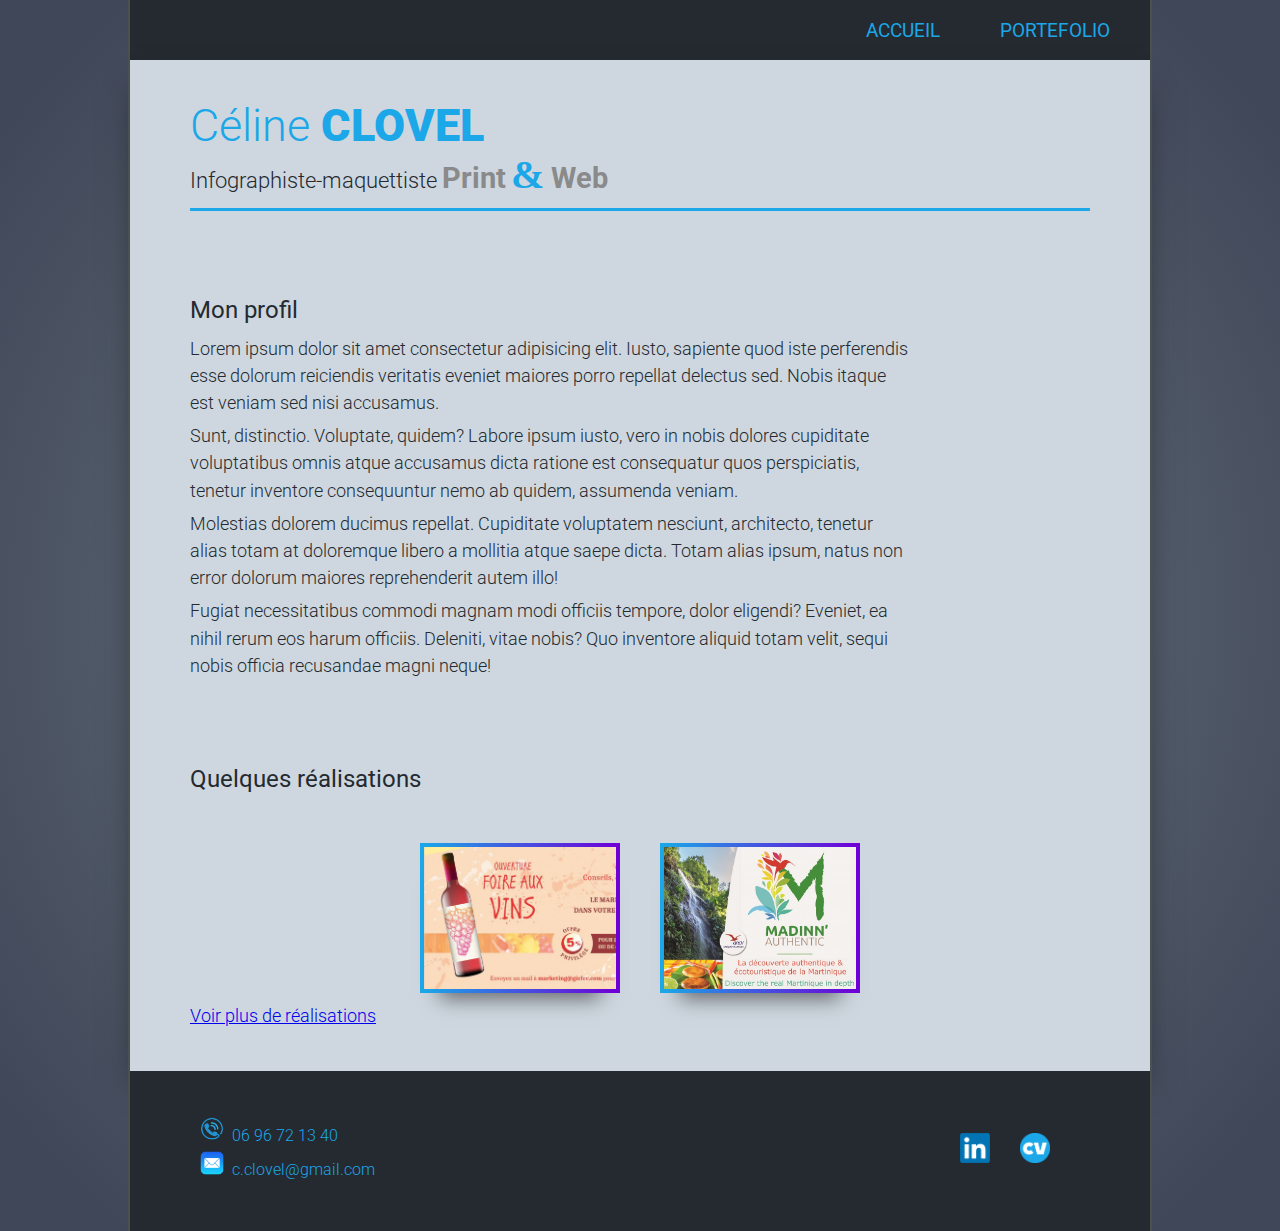
==== index.html @ b32d47d3 "Ajout d'un menu fixed pour la navigation dans la page portefolio - intégration des travaux graphique" ====
<!DOCTYPE html>
<html lang="fr">
<head>
    <meta charset="UTF-8">
    <meta name="viewport" content="width=device-width, initial-scale=1.0">
    <link href="/css/style.css" rel="stylesheet">
    <link href="/css/lightbox.min.css" rel="stylesheet">
    <script src="/js/lightbox-plus-jquery.min.js"></script>
    <title>Accueil</title>
</head>
<body>
    <header>
        <div class="banner">
            <nav>
                <div class="menu">
                    <ul>
                        <li><a href="index.html">ACCUEIL</a></li>
                        <li><a href="portefolio.html">PORTEFOLIO</a></li>
                    </ul> 
                </div>
            </nav>
        </div>
    </header>
    <main class="container">
        <div class="profile">
            <h1>Céline <span>CLOVEL</span></h1>
            <div class="portefolio">Infographiste-maquettiste <span class="gray">Print</span> <span class="esperluette">&</span><span class="gray"> Web</span>
            </div>
        </div>
        <h2>Mon profil</h2>
            <div>
                <p>Lorem ipsum dolor sit amet consectetur adipisicing elit. Iusto, sapiente quod iste perferendis esse dolorum reiciendis veritatis eveniet maiores porro repellat delectus sed. Nobis itaque est veniam sed nisi accusamus.</p>
                <p>Sunt, distinctio. Voluptate, quidem? Labore ipsum iusto, vero in nobis dolores cupiditate voluptatibus omnis atque accusamus dicta ratione est consequatur quos perspiciatis, tenetur inventore consequuntur nemo ab quidem, assumenda veniam.</p>
                <p>Molestias dolorem ducimus repellat. Cupiditate voluptatem nesciunt, architecto, tenetur alias totam at doloremque libero a mollitia atque saepe dicta. Totam alias ipsum, natus non error dolorum maiores reprehenderit autem illo!</p>
                <p>Fugiat necessitatibus commodi magnam modi officiis tempore, dolor eligendi? Eveniet, ea nihil rerum eos harum officiis. Deleniti, vitae nobis? Quo inventore aliquid totam velit, sequi nobis officia recusandae magni neque!</p>
            </div>
        

        <h2>Quelques réalisations</h2>
        <div class="gallery">
        <!-- QUELQUES REALISATIONS -->
            <a href="/img/Leclerc.JPG" data-lightbox="myGallery1" data-title="Guide Martinique Bonjour - Réalisation des publicités"><img class="border-gradient border-gradient-purple" src="/img/Leclerc.JPG"></a>
        
            <a href="/img/MADINN-AUTHENTIC-MTQ.jpg" data-lightbox="myGallery1" data-title="Guide Martinique Bonjour - Publicités"><img class="border-gradient border-gradient-purple" src="/img/MADINN-AUTHENTIC-MTQ.jpg"></a>
        </div>
        
        <div>
            <p><a href="portefolio.html">Voir plus de réalisations</a></p>
        </div>
    </main>
    <footer>
        <div class="footer">
            <div class="infos">
                <p><img src="/assets/logo_telephone.png" alt="picto téléphone">&nbsp;&nbsp;06 96 72 13 40</p>
                <p><img src="/assets/logo_mail.png" alt="picto téléphone">&nbsp;&nbsp;c.clovel@gmail.com</p>
            </div>
            <ul class="profile_links">
                <li><a href="https://www.linkedin.com/in/celine-clovel/"><img src="assets/logo_LinkedIn.png" alt="logo Linkedin : lien vers mon profil"></a></li>
                <li><a href="/pdf/CV-CLOVEL-Celine-Infographiste.pdf"><img src="assets/logo_CV.png" alt="lien vers mon Curriculum-Vitae"></a></li>
            </ul>
        </div>
    </footer>
    
    <script src="/js/lightbox.js"></script>
</body>

</html>
---- css/style.css ----
@import url('https://fonts.googleapis.com/css2?family=Roboto:wght@100;300;400;500;700;900&display=swap');

* {
    margin: 0;
    padding: 0;
    box-sizing: border-box;
}

body {
    font-family: 'Roboto', sans-serif;
    width: 100%;
    background: radial-gradient(circle, hsla(203, 9%, 48%, 1) 0%, hsla(223, 16%, 30%, 1) 90%);
    color: #242a30;
}

.banner {
    margin: auto;
    width: 80%;
    padding: 0 40px 0 20px;
    height: 60px;
    color: #1ba7e8;
    display: flex;
    align-items: center;
    justify-content: end;
    background-color: #242a30;
    border-left: 2px solid #4b5051;
    border-right: 2px solid #4b5051;
}

.center {
    display:flex;
    justify-content: center;
}

.menu ul {
    display: flex;
    gap: 60px;
    text-decoration: none;
    list-style-type: none;
}

.menu li {
    font-size: 1.2rem;
}

.menu li a {
    color: #1ba7e8;
    text-decoration: none;
    cursor: pointer;
}

.menu li a:hover {
    padding-bottom: 10px;
    border-bottom: 8px solid #1ba7e8;
    transition: .3s ease;
}

.container { 
    margin: 0 auto;
    width: 80%;
    background-color:#ced7df;
    box-shadow: rgb(35, 40, 45) 0px 20px 30px -10px;
    padding: 40px 60px;
    border-left: 2px solid #4b5051;
    border-right: 2px solid #4b5051;
}

.profile h1 {
    font-size:2.8rem;
    line-height: 3.2rem;
    font-weight: 300;
    color: #1ba7e8;
}

.profile h1 span {
    font-weight:900;
}

.portefolio {
    padding-bottom: 10px;
    margin-bottom: 40px;
    border-bottom: 3px solid #1ba7e8;
    font-size: 1.4rem;
    font-weight: 300;
}

.blue {
    color : #1ba7e8;
}

.bold {
    font-weight: 700;
}

.gray {
    color:#8a8a8a;
    font-weight: 700;
    font-size: 1.8rem;
}

.esperluette {
    font-family: Georgia, 'Times New Roman', Times, serif;
    color:#1ba7e8;
    font-size: 2.5rem;
    font-weight: 900;
}

.categories {
    width: 100%;
    margin-bottom: 50px;
}

.categories ul {
    display: flex;
    flex-wrap: wrap;
    justify-content: center;
    text-decoration: none;
    list-style: none;
    gap: 20px;
}

.categories li {
    width: auto;
    padding: 8px;
    background-color: #ffffff;
    color:#0362ab;
    border: 1px solid #069ee4;
    border-radius: 5px;
}

.categories li a {
    width: auto;
    padding: 8px;
    color:#1ba7e8;
    text-decoration: none;
    cursor: pointer;
    border-radius: 5px;
}

.categories li a:hover {
       color:#1ba7e8;
}

.menu_flottant {
    position: fixed;
    right: 0;
    top: 50%;
    display:flex;
    flex-direction: column;
    justify-content:center;
    width: 10em;
    height:8em;
    margin-top: -2.5em;
    padding: 10px 10px 10px 40px;
    border-radius: 20px 0 20px 0;
    background-color:#1ba7e8;
    z-index: 1;
}

.menu_flottant ul {
    text-decoration: none;
}

.menu_flottant li {
   font-size: 1rem;
   font-weight: 500;
   line-height: 1.8rem;
   color: #ffffff;
}

.menu_flottant li a {
    color: #ffffff;
    text-decoration: none;
 }

.container h2 {
    font-size: 1.5rem;
    line-height: 2.4rem;
    font-weight: 400;
    margin-top: 80px;
}
.container p {
    width: 80%;
    font-size: 1.1rem;
    line-height: 1.7rem;
    font-weight: 300;
    padding-top: 6px;
}


.block {
    border: 1px solid #b2b9c0;
    box-shadow: 0px 10px 15px -3px rgba(0,0,0,0.1);
    border-radius: 10px 0 10px 0;
}

.gallery {
    margin-top: 5%;
    display: flex;
    flex-direction: row;
    align-items: center ;
    justify-content: center;
    flex-wrap: wrap;
    gap: 40px;
}

.gallery img {
    width: 200px;
    height: 150px;
    object-fit: cover;
    object-position: left top;
    box-shadow: rgba(0, 0, 0, 0.55) 0px 25px 20px -20px;
    opacity: 1;
    transition: .5s ease;
}

.gallery img:hover {
    background-color: #242a30;
    opacity: 0.7;
   }

.border-gradient {
    border: 4px solid  #1ba7e8;
    border-image-slice: 1;
    border-width: 4px;
  }

  .border-gradient-purple {
    border-image-source: linear-gradient(to left, #6f00d7,  #1ba7e8);
  }

  .footer {
    margin: 0 auto;
    width: 80%;
    height: 160px;
    color: #1ba7e8;
    display: flex;
    flex-wrap: wrap;
    align-items:center;
    justify-content:space-between;
    padding-right: 100px;
    background-color: #242a30;
    border-left: 2px solid #4b5051;
    border-right: 2px solid #4b5051;
  }

  .infos {
    display: flex;
    flex-direction: column;
    padding-left: 70px;
  }

  .footer p {
    font-size: 1.rem;
    font-weight: 300;
    line-height: 1.8rem;
    vertical-align: middle;
  }

  .footer p img {
    width:24px;
  }

  .footer ul {
    display: flex;
    justify-content: flex-end;
    gap: 30px;
    text-decoration: none;
    list-style-type: none;
}

.footer li {
    font-size: 1.2rem;
}

.footer li img {
    height: 30px;
}
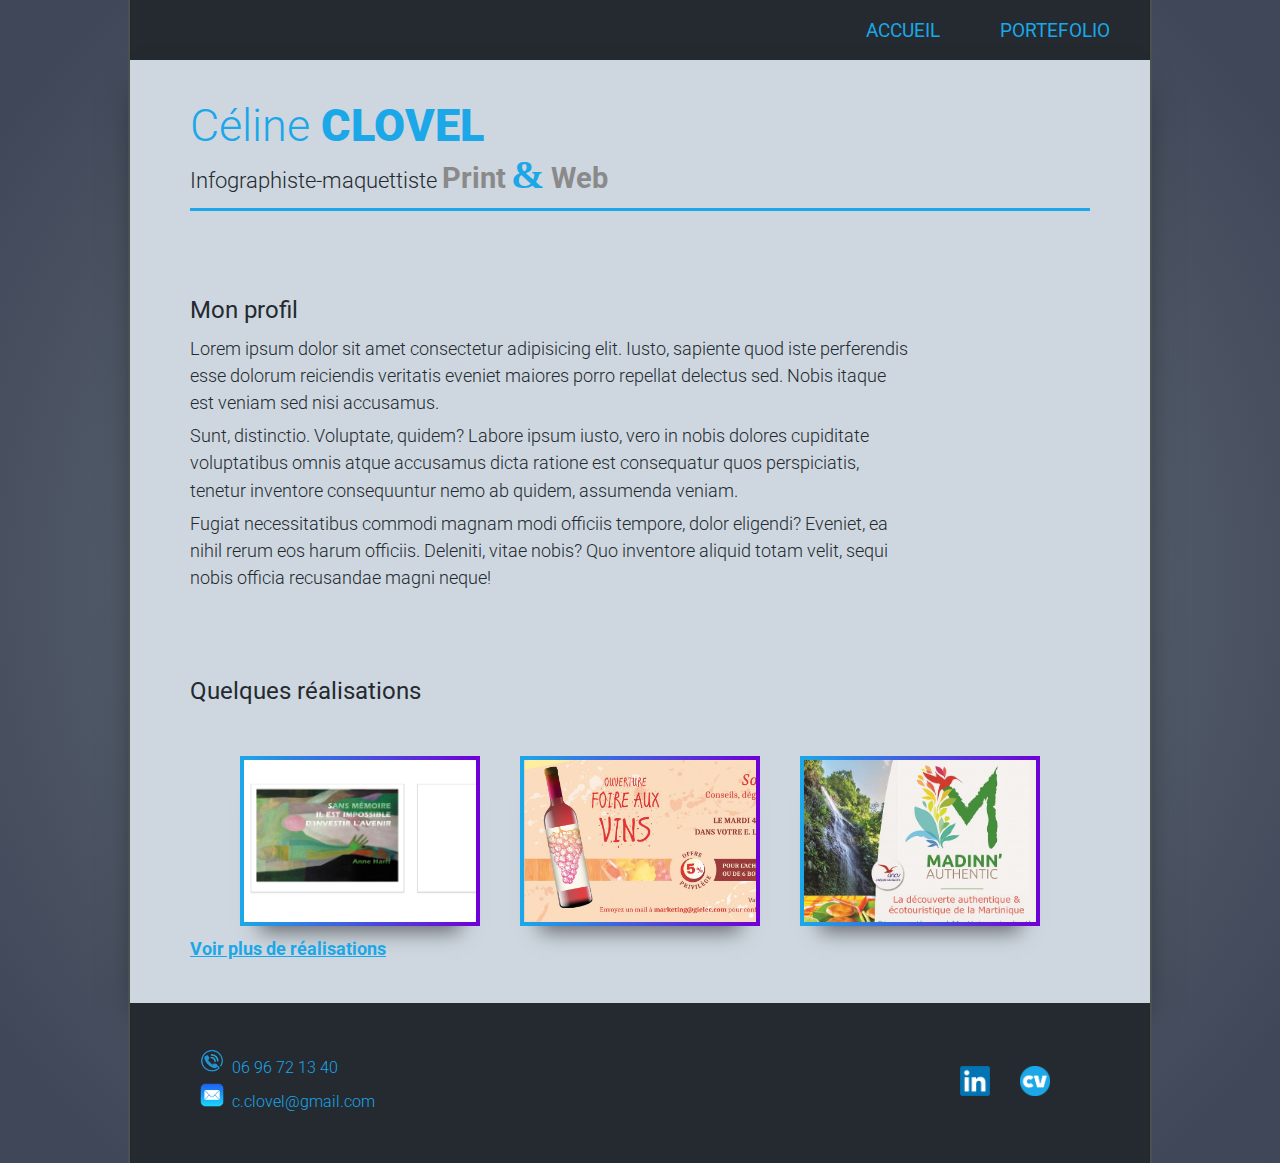
==== commit 69372dc1: "Ajout de la galerie Maquette - Ajout d'images dans la galerie de la page index" ====
--- a/index.html
+++ b/index.html
@@ -31,7 +31,6 @@
             <div>
                 <p>Lorem ipsum dolor sit amet consectetur adipisicing elit. Iusto, sapiente quod iste perferendis esse dolorum reiciendis veritatis eveniet maiores porro repellat delectus sed. Nobis itaque est veniam sed nisi accusamus.</p>
                 <p>Sunt, distinctio. Voluptate, quidem? Labore ipsum iusto, vero in nobis dolores cupiditate voluptatibus omnis atque accusamus dicta ratione est consequatur quos perspiciatis, tenetur inventore consequuntur nemo ab quidem, assumenda veniam.</p>
-                <p>Molestias dolorem ducimus repellat. Cupiditate voluptatem nesciunt, architecto, tenetur alias totam at doloremque libero a mollitia atque saepe dicta. Totam alias ipsum, natus non error dolorum maiores reprehenderit autem illo!</p>
                 <p>Fugiat necessitatibus commodi magnam modi officiis tempore, dolor eligendi? Eveniet, ea nihil rerum eos harum officiis. Deleniti, vitae nobis? Quo inventore aliquid totam velit, sequi nobis officia recusandae magni neque!</p>
             </div>
         
@@ -39,8 +38,8 @@
         <h2>Quelques réalisations</h2>
         <div class="gallery">
         <!-- QUELQUES REALISATIONS -->
+            <a href="/img/Memoire.jpeg" data-lightbox="myGallery2" data-title="Mémoire A. Harff : Maquette et mise en page, 45 pages"><img class="border-gradient border-gradient-purple" src="/img/Memoire.jpeg"></a>
             <a href="/img/Leclerc.JPG" data-lightbox="myGallery1" data-title="Guide Martinique Bonjour - Réalisation des publicités"><img class="border-gradient border-gradient-purple" src="/img/Leclerc.JPG"></a>
-        
             <a href="/img/MADINN-AUTHENTIC-MTQ.jpg" data-lightbox="myGallery1" data-title="Guide Martinique Bonjour - Publicités"><img class="border-gradient border-gradient-purple" src="/img/MADINN-AUTHENTIC-MTQ.jpg"></a>
         </div>
         
--- a/css/style.css
+++ b/css/style.css
@@ -27,11 +27,6 @@
     border-right: 2px solid #4b5051;
 }
 
-.center {
-    display:flex;
-    justify-content: center;
-}
-
 .menu ul {
     display: flex;
     gap: 60px;
@@ -52,7 +47,7 @@
 .menu li a:hover {
     padding-bottom: 10px;
     border-bottom: 8px solid #1ba7e8;
-    transition: .3s ease;
+    transition: 0.3s ease;
 }
 
 .container { 
@@ -107,7 +102,6 @@
 
 .categories {
     width: 100%;
-    margin-bottom: 50px;
 }
 
 .categories ul {
@@ -187,6 +181,17 @@
     padding-top: 6px;
 }
 
+.container p a {
+    color: #1ba7e8;
+    font-weight: 700;
+}
+
+.container p a:hover {
+    color: #037db5;
+    font-weight: 700;
+    transition: 0.4s ease-in;
+}
+
 
 .block {
     border: 1px solid #b2b9c0;
@@ -205,8 +210,8 @@
 }
 
 .gallery img {
-    width: 200px;
-    height: 150px;
+    width: 240px;
+    height: 170px;
     object-fit: cover;
     object-position: left top;
     box-shadow: rgba(0, 0, 0, 0.55) 0px 25px 20px -20px;
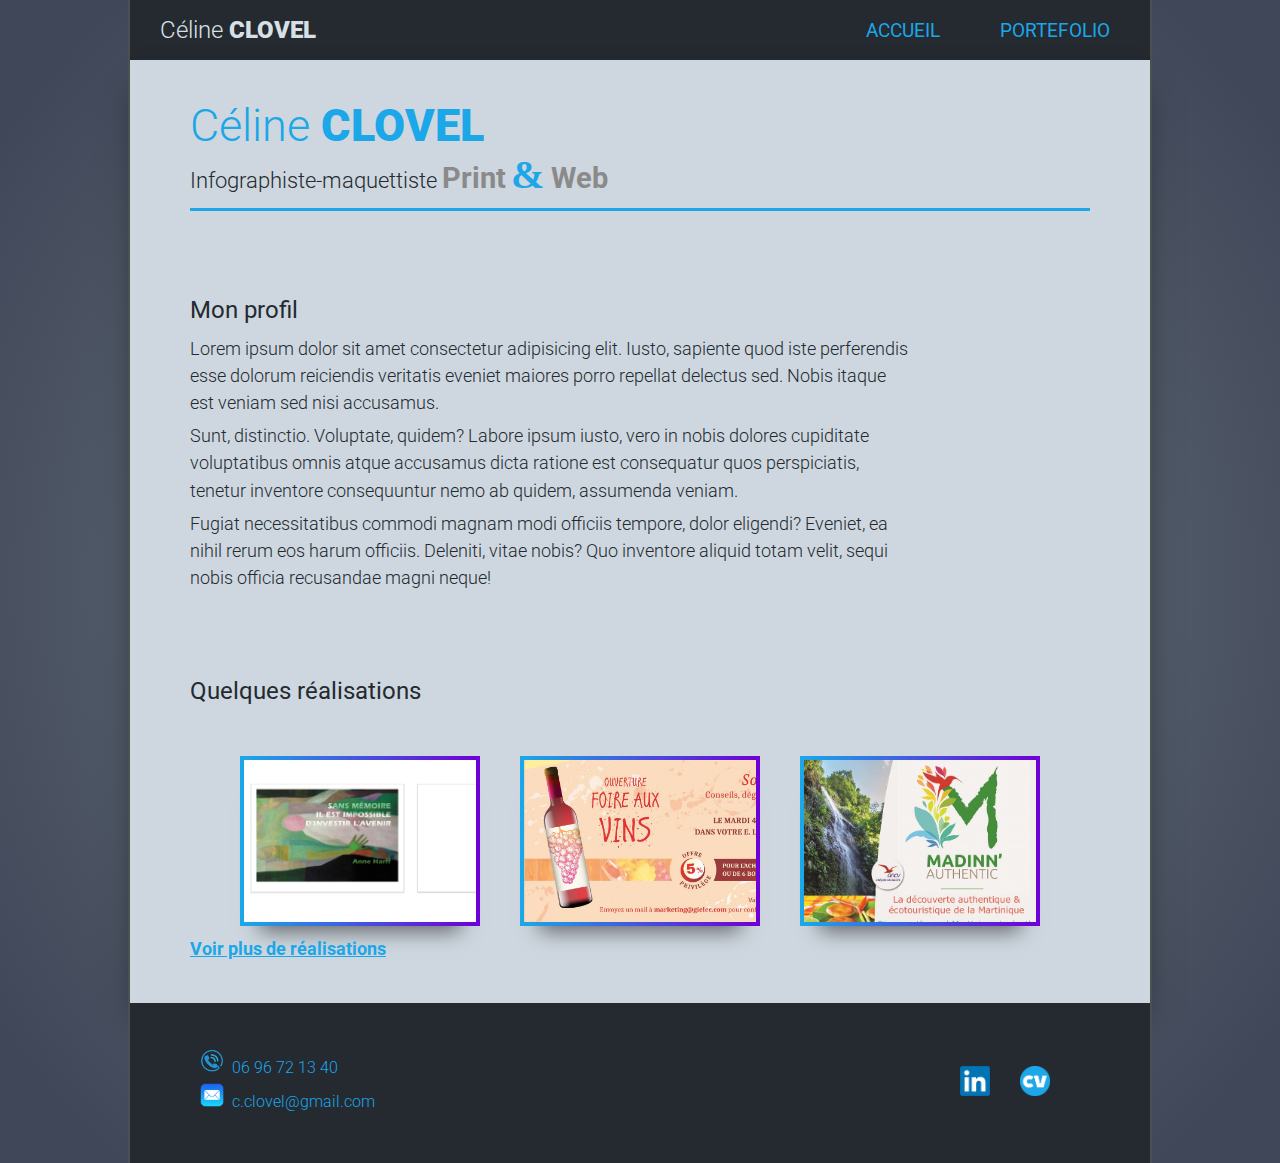
==== commit 8f965dcf: "Ajout de logo dans la bannière - Modification du menu flottant (padding et width)" ====
--- a/index.html
+++ b/index.html
@@ -11,6 +11,7 @@
 <body>
     <header>
         <div class="banner">
+            <div class="logo">Céline <span>CLOVEL</span></div>
             <nav>
                 <div class="menu">
                     <ul>
--- a/css/style.css
+++ b/css/style.css
@@ -20,11 +20,22 @@
     height: 60px;
     color: #1ba7e8;
     display: flex;
-    align-items: center;
-    justify-content: end;
+    align-items:center;
+    justify-content:space-between;
     background-color: #242a30;
     border-left: 2px solid #4b5051;
     border-right: 2px solid #4b5051;
+}
+
+.logo {
+    padding-left: 10px;
+    font-size: 1.5rem;
+    font-weight: 300;
+    color:rgb(217, 224, 229);
+}
+
+.logo span {
+    font-weight:900;
 }
 
 .menu ul {
@@ -142,10 +153,10 @@
     display:flex;
     flex-direction: column;
     justify-content:center;
-    width: 10em;
-    height:8em;
+    width: 8em;
+    height:10.5em;
     margin-top: -2.5em;
-    padding: 10px 10px 10px 40px;
+    padding: 10px 10px 10px 24px;
     border-radius: 20px 0 20px 0;
     background-color:#1ba7e8;
     z-index: 1;
@@ -156,9 +167,9 @@
 }
 
 .menu_flottant li {
-   font-size: 1rem;
+   font-size: 0.9rem;
    font-weight: 500;
-   line-height: 1.8rem;
+   line-height: 1.6rem;
    color: #ffffff;
 }
 
@@ -190,13 +201,6 @@
     color: #037db5;
     font-weight: 700;
     transition: 0.4s ease-in;
-}
-
-
-.block {
-    border: 1px solid #b2b9c0;
-    box-shadow: 0px 10px 15px -3px rgba(0,0,0,0.1);
-    border-radius: 10px 0 10px 0;
 }
 
 .gallery {
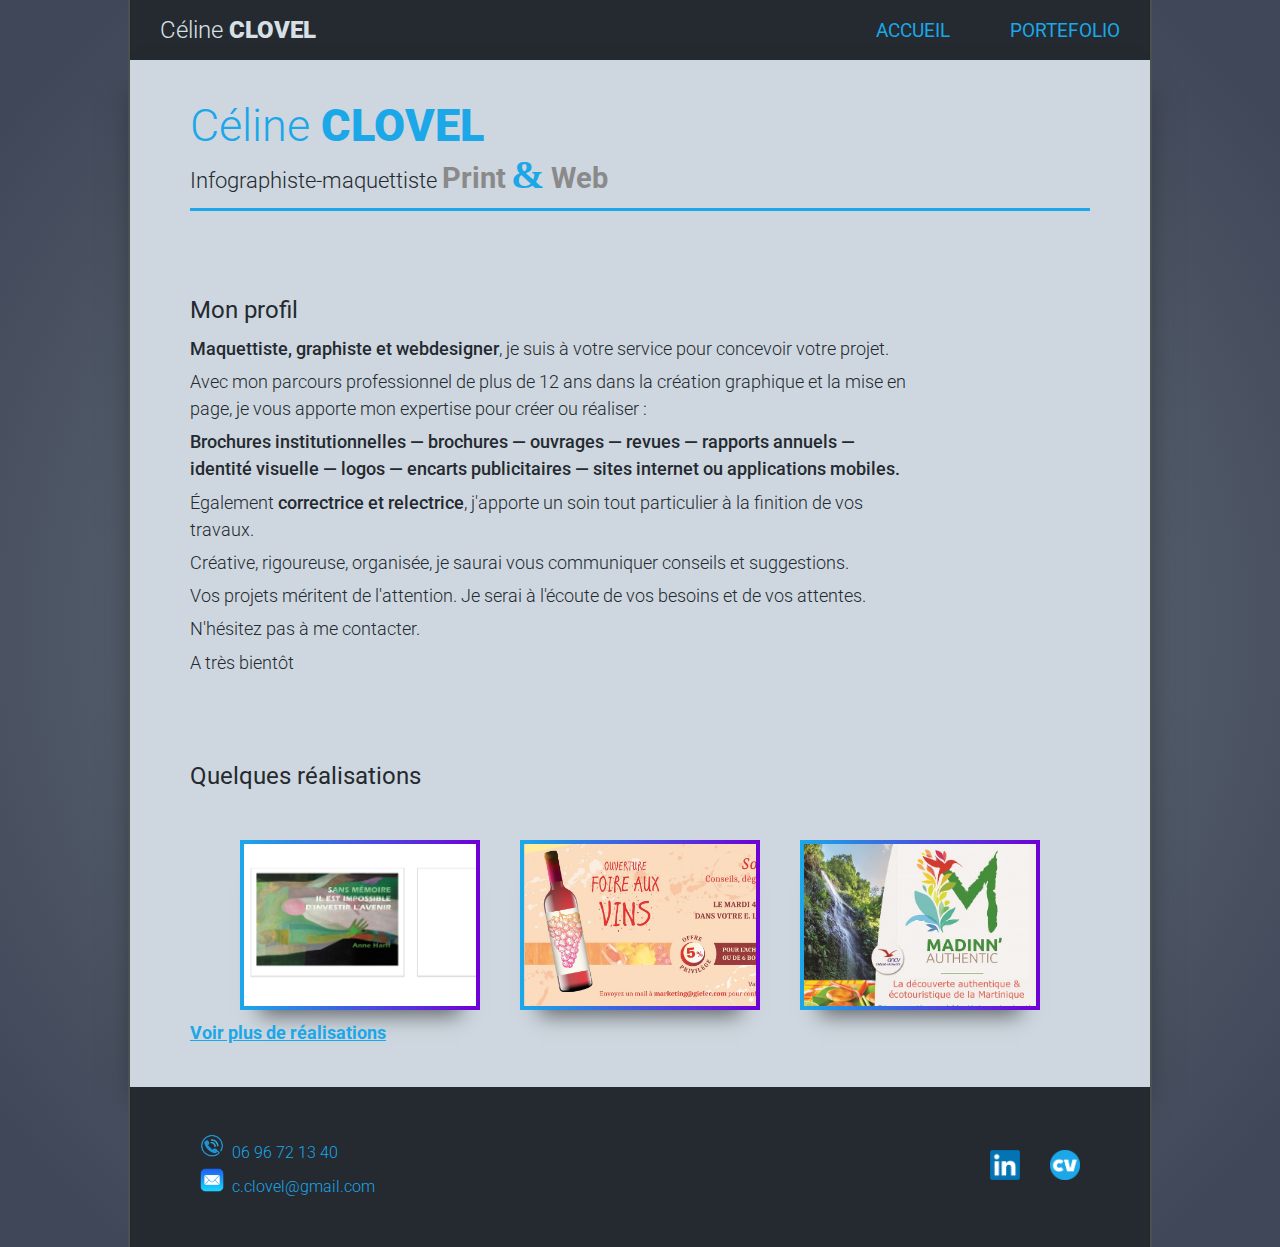
==== commit 8e0460df: "Rectification des data-title de la partie sites internet - intégration du texte de la page d'accueil" ====
--- a/index.html
+++ b/index.html
@@ -30,12 +30,23 @@
         </div>
         <h2>Mon profil</h2>
             <div>
-                <p>Lorem ipsum dolor sit amet consectetur adipisicing elit. Iusto, sapiente quod iste perferendis esse dolorum reiciendis veritatis eveniet maiores porro repellat delectus sed. Nobis itaque est veniam sed nisi accusamus.</p>
-                <p>Sunt, distinctio. Voluptate, quidem? Labore ipsum iusto, vero in nobis dolores cupiditate voluptatibus omnis atque accusamus dicta ratione est consequatur quos perspiciatis, tenetur inventore consequuntur nemo ab quidem, assumenda veniam.</p>
-                <p>Fugiat necessitatibus commodi magnam modi officiis tempore, dolor eligendi? Eveniet, ea nihil rerum eos harum officiis. Deleniti, vitae nobis? Quo inventore aliquid totam velit, sequi nobis officia recusandae magni neque!</p>
+                <p><span>Maquettiste, graphiste et webdesigner</span>, je suis à votre service pour concevoir votre projet.</p>
+
+                <p>Avec mon parcours professionnel de plus de 12 ans dans la création graphique et la mise en page, je vous apporte mon expertise pour créer ou réaliser :</p>
+                    
+                <p><span>Brochures institutionnelles &mdash; brochures &mdash; ouvrages &mdash; revues &mdash; rapports annuels &mdash; identité visuelle &mdash; logos &mdash; encarts publicitaires &mdash; sites internet ou applications mobiles.</span></p>
+                    
+                <p>Également <span>correctrice et relectrice</span>, j'apporte un soin tout particulier à la finition de vos travaux.</p>
+                    
+                <p>Créative, rigoureuse, organisée, je saurai vous communiquer conseils et suggestions.</p>
+                    
+                <p>Vos projets méritent de l'attention. Je serai à l'écoute de vos besoins et de vos attentes.</p>
+                    
+                <p>N'hésitez pas à me contacter.</p>
+                
+                <p>A très bientôt</p>
             </div>
         
-
         <h2>Quelques réalisations</h2>
         <div class="gallery">
         <!-- QUELQUES REALISATIONS -->
--- a/css/style.css
+++ b/css/style.css
@@ -16,7 +16,7 @@
 .banner {
     margin: auto;
     width: 80%;
-    padding: 0 40px 0 20px;
+    padding: 0 30px;
     height: 60px;
     color: #1ba7e8;
     display: flex;
@@ -27,11 +27,19 @@
     border-right: 2px solid #4b5051;
 }
 
+@media only screen and (max-width: 768px) {
+    .banner {
+        width: 100%;
+        height: 90px;
+        flex-direction: column;
+        justify-content: space-around;
+    }
+}
+
 .logo {
-    padding-left: 10px;
     font-size: 1.5rem;
     font-weight: 300;
-    color:rgb(217, 224, 229);
+    color:#d9e0e5;
 }
 
 .logo span {
@@ -44,8 +52,9 @@
     text-decoration: none;
     list-style-type: none;
 }
-
+ 
 .menu li {
+    color: #1ba7e8;
     font-size: 1.2rem;
 }
 
@@ -59,6 +68,12 @@
     padding-bottom: 10px;
     border-bottom: 8px solid #1ba7e8;
     transition: 0.3s ease;
+}
+
+@media only screen and (max-width: 768px) {
+    .menu li a:hover {
+        padding-bottom: 2px;
+    }
 }
 
 .container { 
@@ -71,6 +86,43 @@
     border-right: 2px solid #4b5051;
 }
 
+.container h2 {
+    font-size: 1.5rem;
+    line-height: 2.4rem;
+    font-weight: 400;
+    margin-top: 80px;
+}
+.container p {
+    width: 80%;
+    font-size: 1.1rem;
+    line-height: 1.7rem;
+    font-weight: 300;
+    padding-top: 6px;
+}
+
+.container p span {
+    font-weight: 500;
+}
+
+.container p a {
+    color: #1ba7e8;
+    font-weight: 700;
+}
+
+.container p a:hover {
+    color: #037db5;
+    font-weight: 700;
+    transition: 0.4s ease-in;
+}
+
+
+@media only screen and (max-width: 768px) {
+    .container {
+        width: 100%;
+        padding: 30px 20px;
+    }
+}
+
 .profile h1 {
     font-size:2.8rem;
     line-height: 3.2rem;
@@ -122,6 +174,13 @@
     text-decoration: none;
     list-style: none;
     gap: 20px;
+}
+
+@media only screen and (max-width: 768px) {
+    .categories ul {
+        justify-content: left;
+        gap: 10px;
+    }
 }
 
 .categories li {
@@ -135,7 +194,6 @@
 
 .categories li a {
     width: auto;
-    padding: 8px;
     color:#1ba7e8;
     text-decoration: none;
     cursor: pointer;
@@ -143,7 +201,7 @@
 }
 
 .categories li a:hover {
-       color:#1ba7e8;
+    color:#037db5;
 }
 
 .menu_flottant {
@@ -178,31 +236,6 @@
     text-decoration: none;
  }
 
-.container h2 {
-    font-size: 1.5rem;
-    line-height: 2.4rem;
-    font-weight: 400;
-    margin-top: 80px;
-}
-.container p {
-    width: 80%;
-    font-size: 1.1rem;
-    line-height: 1.7rem;
-    font-weight: 300;
-    padding-top: 6px;
-}
-
-.container p a {
-    color: #1ba7e8;
-    font-weight: 700;
-}
-
-.container p a:hover {
-    color: #037db5;
-    font-weight: 700;
-    transition: 0.4s ease-in;
-}
-
 .gallery {
     margin-top: 5%;
     display: flex;
@@ -247,16 +280,22 @@
     flex-wrap: wrap;
     align-items:center;
     justify-content:space-between;
-    padding-right: 100px;
+    padding: 0 70px ;
     background-color: #242a30;
     border-left: 2px solid #4b5051;
     border-right: 2px solid #4b5051;
   }
 
+  @media only screen and (max-width: 768px) {
+    .footer {
+        width: 100%;
+        padding: 0 20px;
+    }
+}
+
   .infos {
     display: flex;
     flex-direction: column;
-    padding-left: 70px;
   }
 
   .footer p {
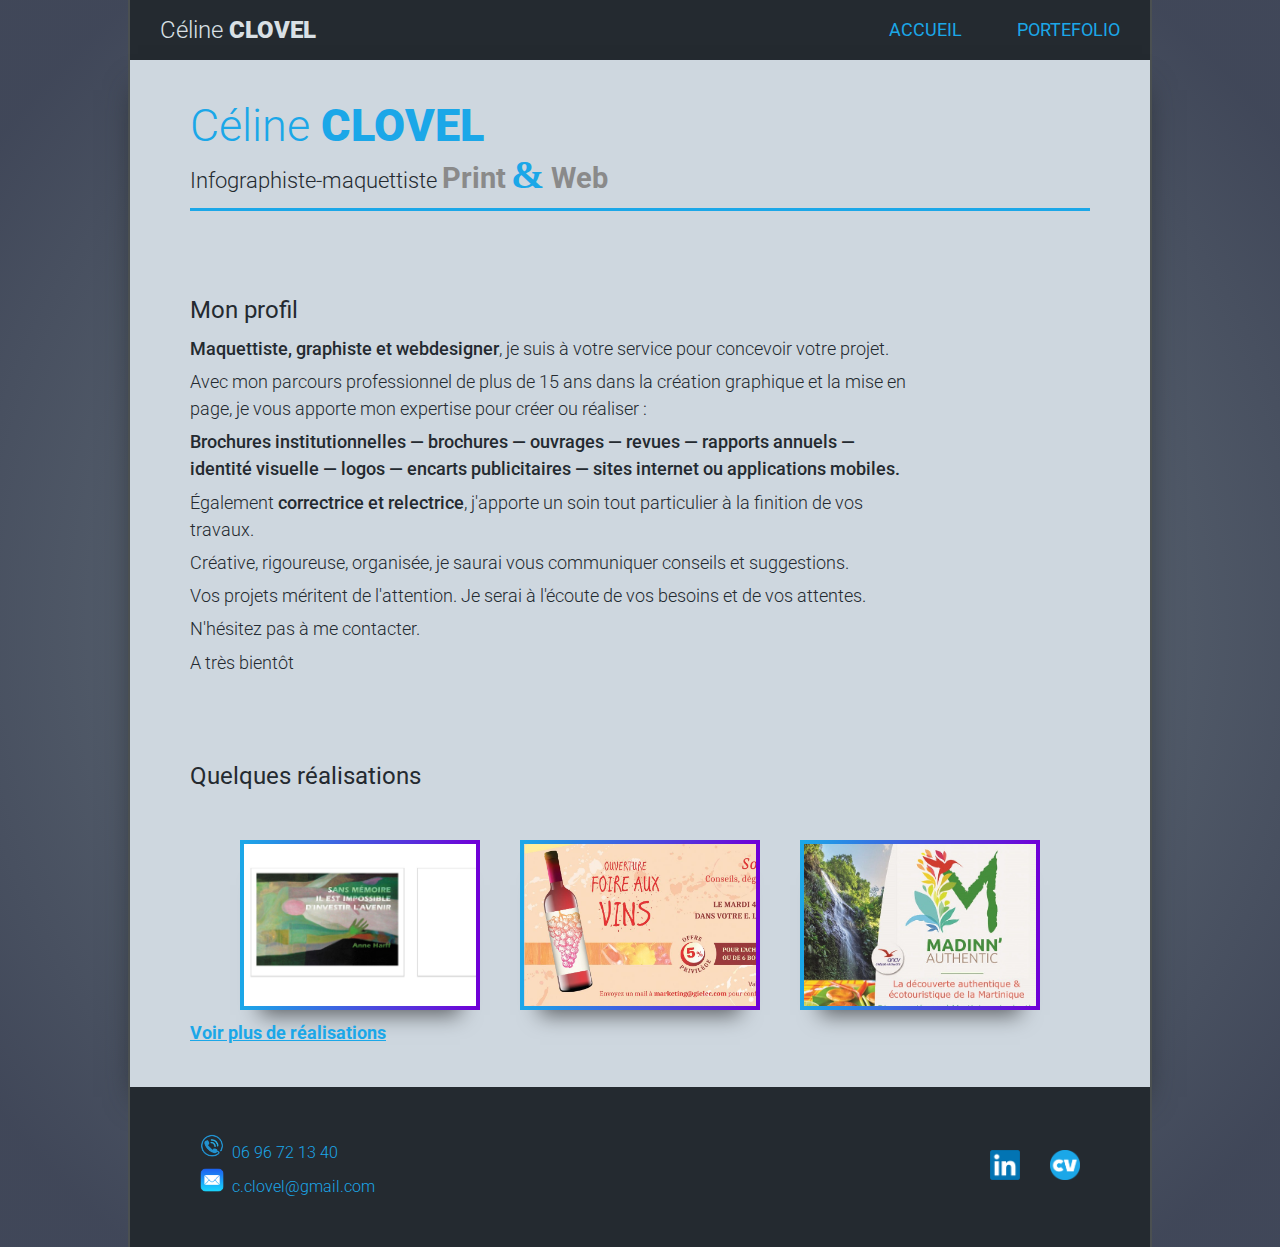
==== commit b0819268: "modification de texte" ====
--- a/index.html
+++ b/index.html
@@ -3,9 +3,9 @@
 <head>
     <meta charset="UTF-8">
     <meta name="viewport" content="width=device-width, initial-scale=1.0">
-    <link href="/css/style.css" rel="stylesheet">
-    <link href="/css/lightbox.min.css" rel="stylesheet">
-    <script src="/js/lightbox-plus-jquery.min.js"></script>
+    <link href="css/style.css" rel="stylesheet">
+    <link href="css/lightbox.min.css" rel="stylesheet">
+    <script src="js/lightbox-plus-jquery.min.js" defer></script>
     <title>Accueil</title>
 </head>
 <body>
@@ -32,7 +32,7 @@
             <div>
                 <p><span>Maquettiste, graphiste et webdesigner</span>, je suis à votre service pour concevoir votre projet.</p>
 
-                <p>Avec mon parcours professionnel de plus de 12 ans dans la création graphique et la mise en page, je vous apporte mon expertise pour créer ou réaliser :</p>
+                <p>Avec mon parcours professionnel de plus de 15 ans dans la création graphique et la mise en page, je vous apporte mon expertise pour créer ou réaliser :</p>
                     
                 <p><span>Brochures institutionnelles &mdash; brochures &mdash; ouvrages &mdash; revues &mdash; rapports annuels &mdash; identité visuelle &mdash; logos &mdash; encarts publicitaires &mdash; sites internet ou applications mobiles.</span></p>
                     
@@ -50,9 +50,9 @@
         <h2>Quelques réalisations</h2>
         <div class="gallery">
         <!-- QUELQUES REALISATIONS -->
-            <a href="/img/Memoire.jpeg" data-lightbox="myGallery2" data-title="Mémoire A. Harff : Maquette et mise en page, 45 pages"><img class="border-gradient border-gradient-purple" src="/img/Memoire.jpeg"></a>
-            <a href="/img/Leclerc.JPG" data-lightbox="myGallery1" data-title="Guide Martinique Bonjour - Réalisation des publicités"><img class="border-gradient border-gradient-purple" src="/img/Leclerc.JPG"></a>
-            <a href="/img/MADINN-AUTHENTIC-MTQ.jpg" data-lightbox="myGallery1" data-title="Guide Martinique Bonjour - Publicités"><img class="border-gradient border-gradient-purple" src="/img/MADINN-AUTHENTIC-MTQ.jpg"></a>
+            <a href="img/Memoire.jpeg" data-lightbox="myGallery1" data-title="Mémoire A. Harff : Maquette et mise en page, 45 pages"><img class="border-gradient border-gradient-purple" src="img/Memoire.jpeg"></a>
+            <a href="img/Leclerc.JPG" data-lightbox="myGallery1" data-title="Guide Martinique Bonjour - Réalisation des publicités"><img class="border-gradient border-gradient-purple" src="img/Leclerc.JPG"></a>
+            <a href="img/MADINN-AUTHENTIC-MTQ.jpg" data-lightbox="myGallery1" data-title="Guide Martinique Bonjour - Publicités"><img class="border-gradient border-gradient-purple" src="img/MADINN-AUTHENTIC-MTQ.jpg"></a>
         </div>
         
         <div>
@@ -62,17 +62,17 @@
     <footer>
         <div class="footer">
             <div class="infos">
-                <p><img src="/assets/logo_telephone.png" alt="picto téléphone">&nbsp;&nbsp;06 96 72 13 40</p>
-                <p><img src="/assets/logo_mail.png" alt="picto téléphone">&nbsp;&nbsp;c.clovel@gmail.com</p>
+                <p><img src="assets/logo_telephone.png" alt="picto téléphone">&nbsp;&nbsp;06 96 72 13 40</p>
+                <p><img src="assets/logo_mail.png" alt="picto téléphone">&nbsp;&nbsp;c.clovel@gmail.com</p>
             </div>
             <ul class="profile_links">
                 <li><a href="https://www.linkedin.com/in/celine-clovel/"><img src="assets/logo_LinkedIn.png" alt="logo Linkedin : lien vers mon profil"></a></li>
-                <li><a href="/pdf/CV-CLOVEL-Celine-Infographiste.pdf"><img src="assets/logo_CV.png" alt="lien vers mon Curriculum-Vitae"></a></li>
+                <li><a href="pdf/CV-CLOVEL-Celine-Infographiste.pdf"><img src="assets/logo_CV.png" alt="lien vers mon Curriculum-Vitae"></a></li>
             </ul>
         </div>
     </footer>
     
-    <script src="/js/lightbox.js"></script>
+    <script src="js/lightbox.js"></script>
 </body>
 
 </html>--- a/css/style.css
+++ b/css/style.css
@@ -13,6 +13,12 @@
     color: #242a30;
 }
 
+@media only screen and (max-width: 768px) {
+    body {
+        cursor: pointer;
+    }
+}
+
 .banner {
     margin: auto;
     width: 80%;
@@ -48,14 +54,14 @@
 
 .menu ul {
     display: flex;
-    gap: 60px;
+    gap: 55px;
     text-decoration: none;
     list-style-type: none;
 }
  
 .menu li {
     color: #1ba7e8;
-    font-size: 1.2rem;
+    font-size: 1.1rem;
 }
 
 .menu li a {
@@ -65,12 +71,18 @@
 }
 
 .menu li a:hover {
-    padding-bottom: 10px;
+    padding-bottom: 11px;
     border-bottom: 8px solid #1ba7e8;
     transition: 0.3s ease;
 }
 
 @media only screen and (max-width: 768px) {
+    .menu ul {
+        gap: 30px;
+    }
+    .menu li {
+        font-size: 1rem;
+    }
     .menu li a:hover {
         padding-bottom: 2px;
     }
@@ -218,6 +230,7 @@
     border-radius: 20px 0 20px 0;
     background-color:#1ba7e8;
     z-index: 1;
+    cursor: pointer;
 }
 
 .menu_flottant ul {
@@ -234,8 +247,13 @@
 .menu_flottant li a {
     color: #ffffff;
     text-decoration: none;
+    cursor:  pointer;
  }
-
+ .menu_flottant li a:hover {
+    background-color: #0362ab;
+    border: 2px solid #0362ab;    
+}
+ 
 .gallery {
     margin-top: 5%;
     display: flex;
@@ -271,6 +289,43 @@
     border-image-source: linear-gradient(to left, #6f00d7,  #1ba7e8);
   }
 
+  .form {
+    width: 50%;
+    padding: 6px;
+    margin-bottom: 50px;
+  }
+
+  input, 
+  textarea {
+    width: 100%;
+    padding: 6px;
+    outline: none;
+    border: none;
+    border-radius: 5px;
+    margin: 15px 0px;
+    font-size: 1rem;
+    font-family: 'Roboto', sans-serif;
+    box-shadow: rgba(0, 0, 0, 0.1) 0px 4px 6px -1px, rgba(0, 0, 0, 0.06) 0px 2px 4px -1px;
+  }
+
+  #btn {
+    float: right;
+    width: 150px;
+    padding: 6px;
+    cursor: pointer;
+    font-size: 1rem;
+    border-radius: 5px;
+    border: 2px solid #ffffff;
+    background-color: #069ee4;
+    color: #ffffff
+  }
+
+  @media only screen and (max-width: 768px) {
+    .form {
+        width: 100%;
+      }
+}
+
   .footer {
     margin: 0 auto;
     width: 80%;
@@ -317,10 +372,15 @@
     list-style-type: none;
 }
 
-.footer li {
-    font-size: 1.2rem;
-}
-
 .footer li img {
     height: 30px;
+}
+
+.footer li img:hover {
+    border: 3px solid #75caf1;
+    transition: 0.2s ease-in;
+}
+
+.footer li:nth-child(2) img:hover {
+    border-radius: 30px
 }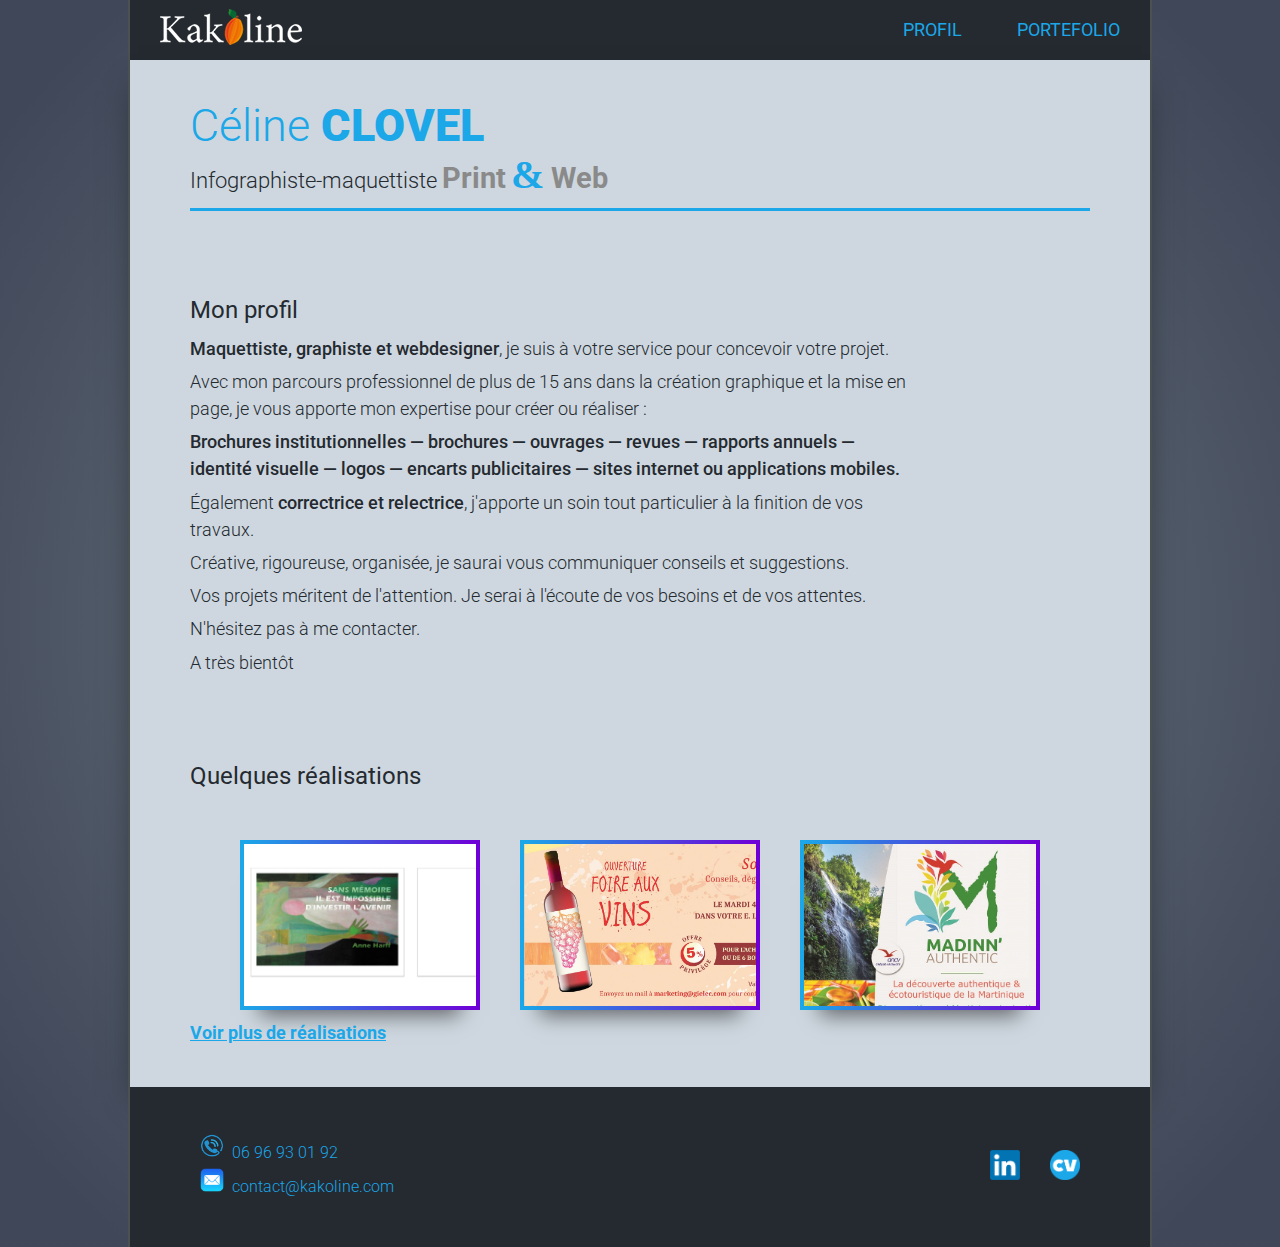
==== commit 5cf7eb32: ""Modifications du CV - ajout de kakoline_logo"" ====
--- a/index.html
+++ b/index.html
@@ -11,11 +11,11 @@
 <body>
     <header>
         <div class="banner">
-            <div class="logo">Céline <span>CLOVEL</span></div>
+            <div class="logo"><img src="assets/kakoline_logo.png" alt="logo Kakoline"></div>
             <nav>
                 <div class="menu">
                     <ul>
-                        <li><a href="index.html">ACCUEIL</a></li>
+                        <li><a href="index.html">PROFIL</a></li>
                         <li><a href="portefolio.html">PORTEFOLIO</a></li>
                     </ul> 
                 </div>
@@ -62,8 +62,8 @@
     <footer>
         <div class="footer">
             <div class="infos">
-                <p><img src="assets/logo_telephone.png" alt="picto téléphone">&nbsp;&nbsp;06 96 72 13 40</p>
-                <p><img src="assets/logo_mail.png" alt="picto téléphone">&nbsp;&nbsp;c.clovel@gmail.com</p>
+                <p><img src="assets/logo_telephone.png" alt="picto téléphone">&nbsp;&nbsp;06 96 93 01 92</p>
+                <p><img src="assets/logo_mail.png" alt="picto téléphone">&nbsp;&nbsp;contact@kakoline.com</p>
             </div>
             <ul class="profile_links">
                 <li><a href="https://www.linkedin.com/in/celine-clovel/"><img src="assets/logo_LinkedIn.png" alt="logo Linkedin : lien vers mon profil"></a></li>
